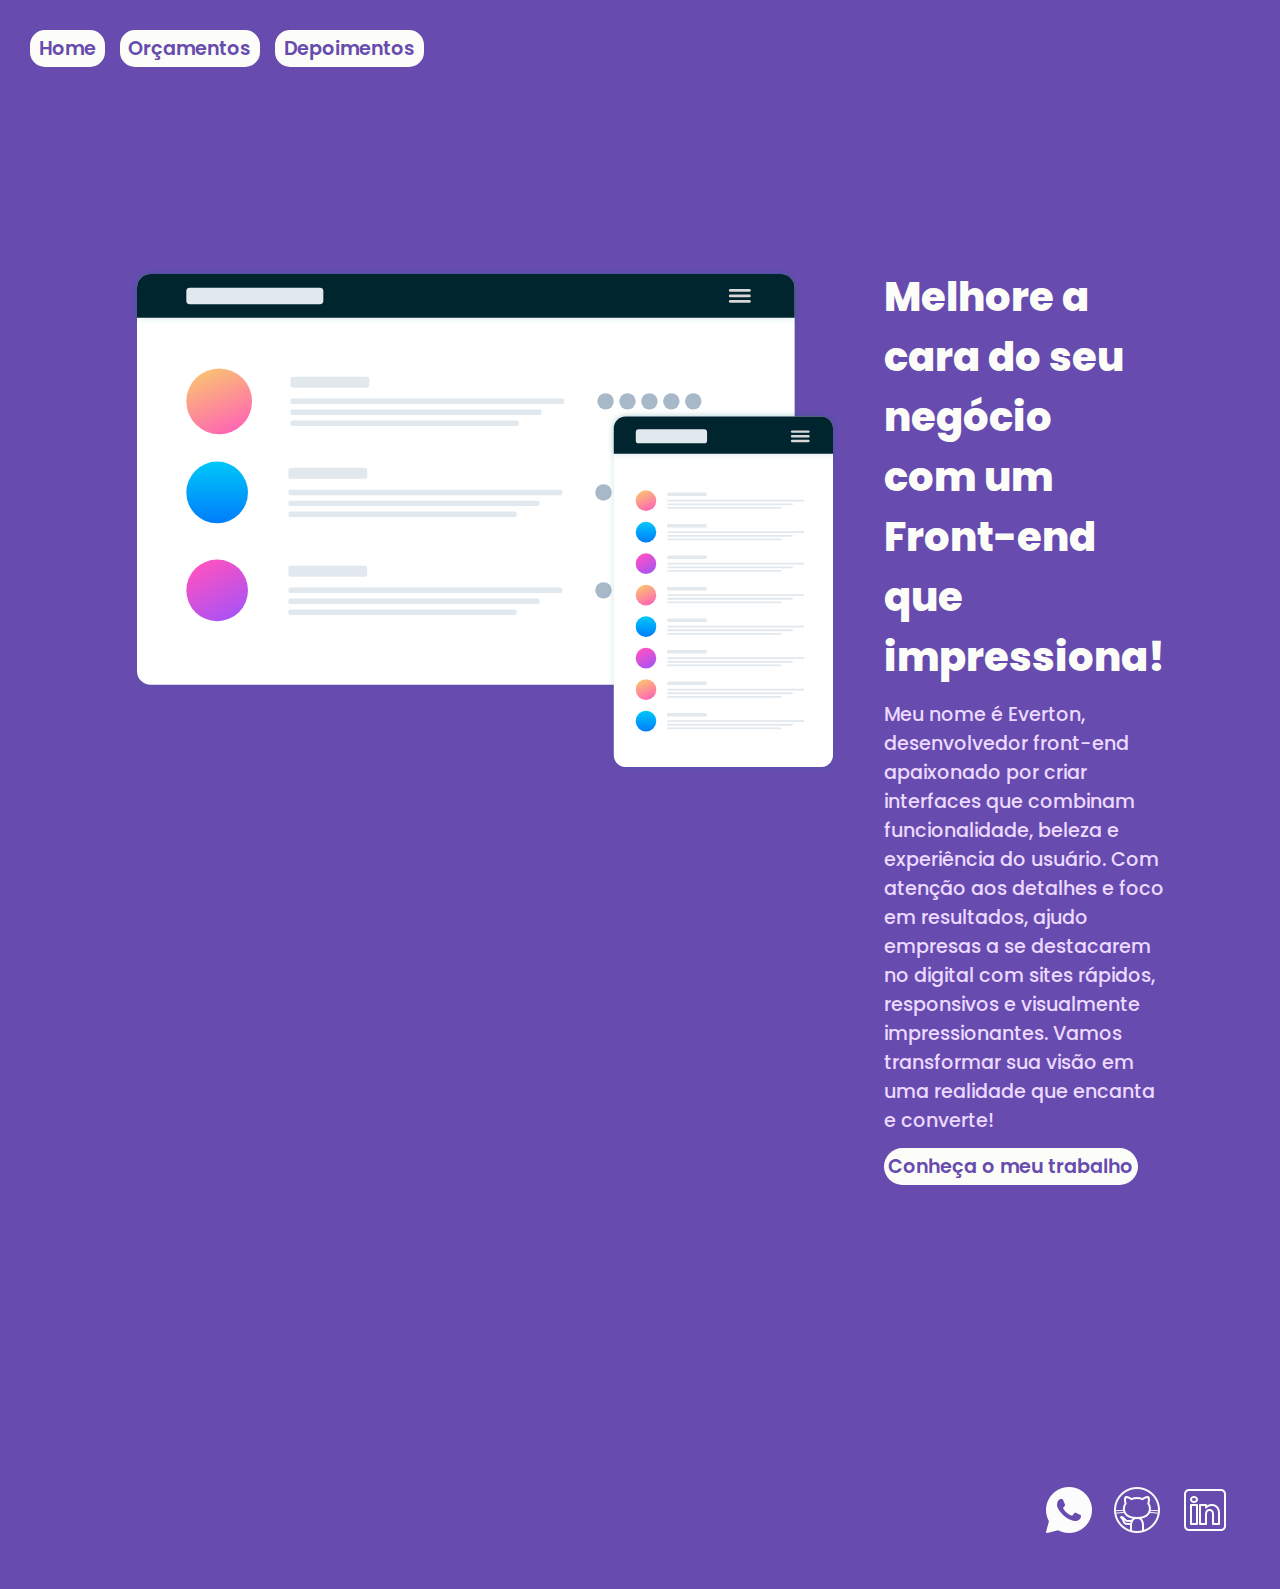
==== index.html @ b9174864 "Ajustando dimensionamento e cores" ====
<!DOCTYPE html>
<html lang="pt-br">
<head>
    <meta charset="UTF-8">
    <meta name="viewport" content="width=device-width, initial-scale=1.0">
    <meta http-equiv="X-UA-Compatible" content="IE=edge">
    <link rel="stylesheet" href="styles\style.css">
    <title>Home</title>
</head>
<body>
    <header class="header">
        <nav class="header__nav">
            <a class="header__nav__item" href="index.html">Home</a>
            <a class="header__nav__item" href="">Orçamentos</a>
            <a class="header__nav__item" href="">Depoimentos</a>
        </nav>
    </header>

    <main class="main">
        <section class="main__image">
            <img src="assets\img\img-website.svg" alt="Imagem decorativa de páginas web">
        </section>

        <section class="main__info">
            <h1 class="main__info__titulo">Melhore a cara do seu negócio <br> com um Front-end que impressiona!</h1>

            <p class="main__info__texto">Meu nome é Everton, desenvolvedor front-end apaixonado por criar interfaces que combinam funcionalidade, beleza e experiência do usuário. Com atenção aos detalhes e foco em resultados, ajudo empresas a se destacarem no digital com sites rápidos, responsivos e visualmente impressionantes. Vamos transformar sua visão em uma realidade que encanta e converte!</p>

            <a class="main__info__botao" href="">Conheça o meu trabalho</a>
        </section>
    </main>

    <footer class="footer">
        <a class="footer__icon" href="">
            <img src="assets\img\logo-whatsapp.png" alt="Logo do Whatsapp">
        </a>

        <a class="footer__icon" href="">
            <img src="assets\img\logo-github.png" alt="Logo do Github">
        </a>

        <a class="footer__icon" href="">
            <img src="assets\img\logo-linkedin.png" alt="Logo do Linkedin">
        </a>
    </footer>
</body>
</html>
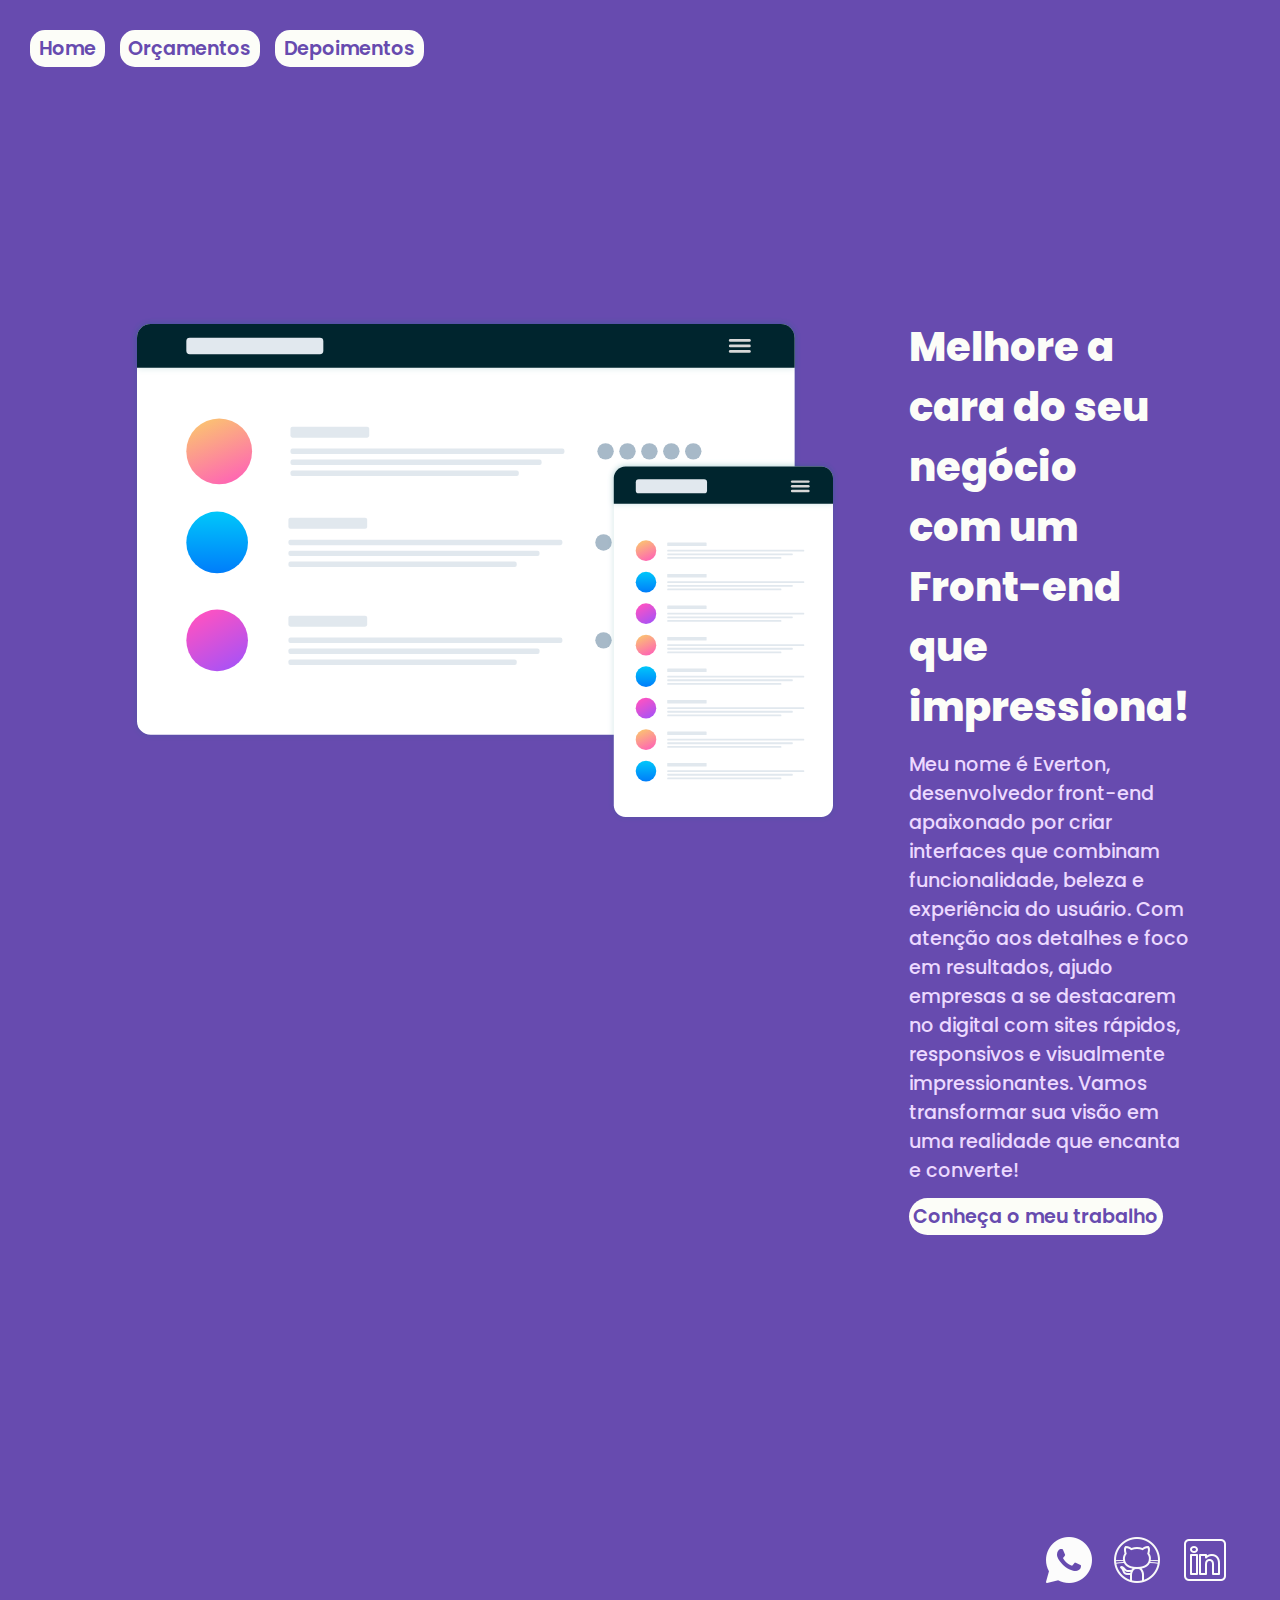
==== commit b5d29412: "Ajustes gerais de posicionamento" ====
--- a/index.html
+++ b/index.html
@@ -18,7 +18,7 @@
 
     <main class="main">
         <section class="main__image">
-            <img src="assets\img\img-website.svg" alt="Imagem decorativa de páginas web">
+            <img class="main__image__image" src="assets\img\img-website.svg" alt="Imagem decorativa de páginas web">
         </section>
 
         <section class="main__info">
@@ -35,11 +35,11 @@
             <img src="assets\img\logo-whatsapp.png" alt="Logo do Whatsapp">
         </a>
 
-        <a class="footer__icon" href="">
+        <a class="footer__icon" href="https://github.com/evertonmissiagia">
             <img src="assets\img\logo-github.png" alt="Logo do Github">
         </a>
 
-        <a class="footer__icon" href="">
+        <a class="footer__icon" href="www.linkedin.com/in/everton-augusto-missiagia-391936162">
             <img src="assets\img\logo-linkedin.png" alt="Logo do Linkedin">
         </a>
     </footer>
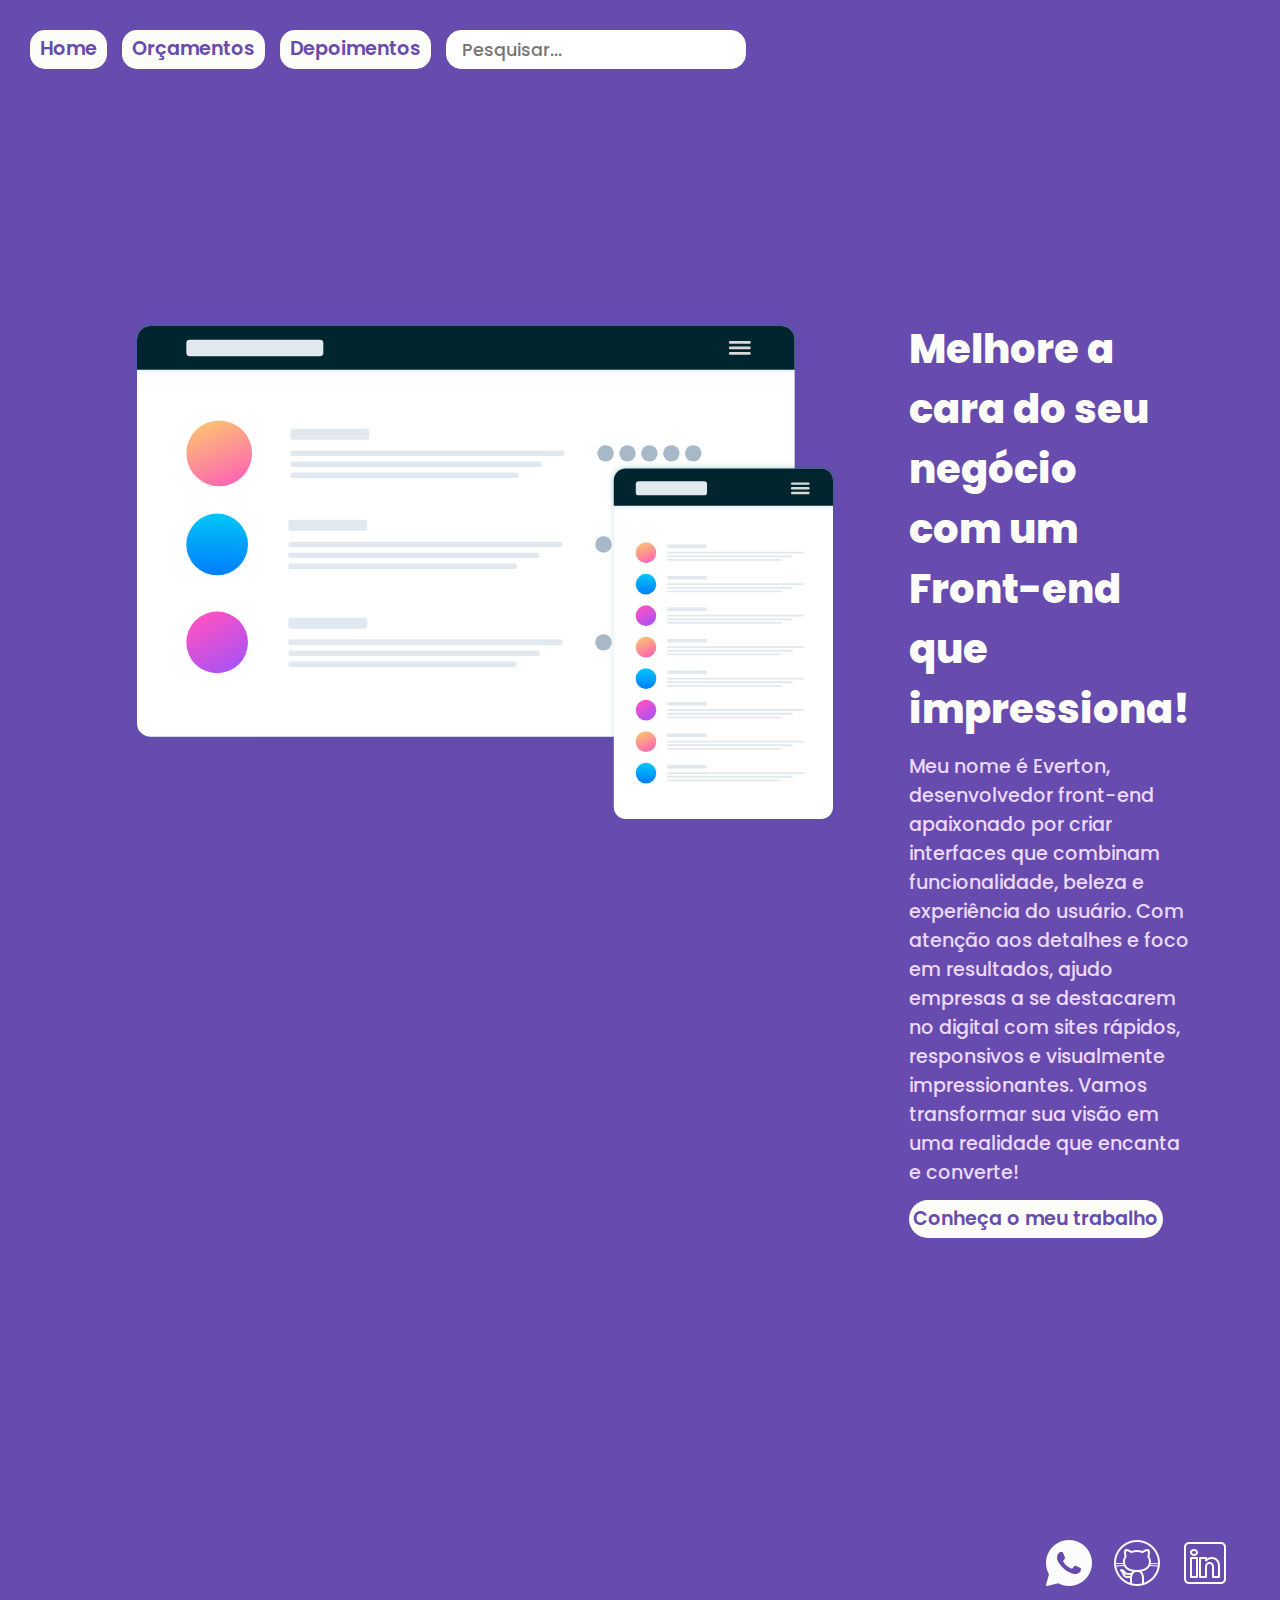
==== commit f7d92b16: "Adicionando barra de pesquisa" ====
--- a/index.html
+++ b/index.html
@@ -13,6 +13,9 @@
             <a class="header__nav__item" href="index.html">Home</a>
             <a class="header__nav__item" href="">Orçamentos</a>
             <a class="header__nav__item" href="">Depoimentos</a>
+
+            <input type="search" class="header__barra__pesquisa" placeholder="Pesquisar...">
+
         </nav>
     </header>
 
